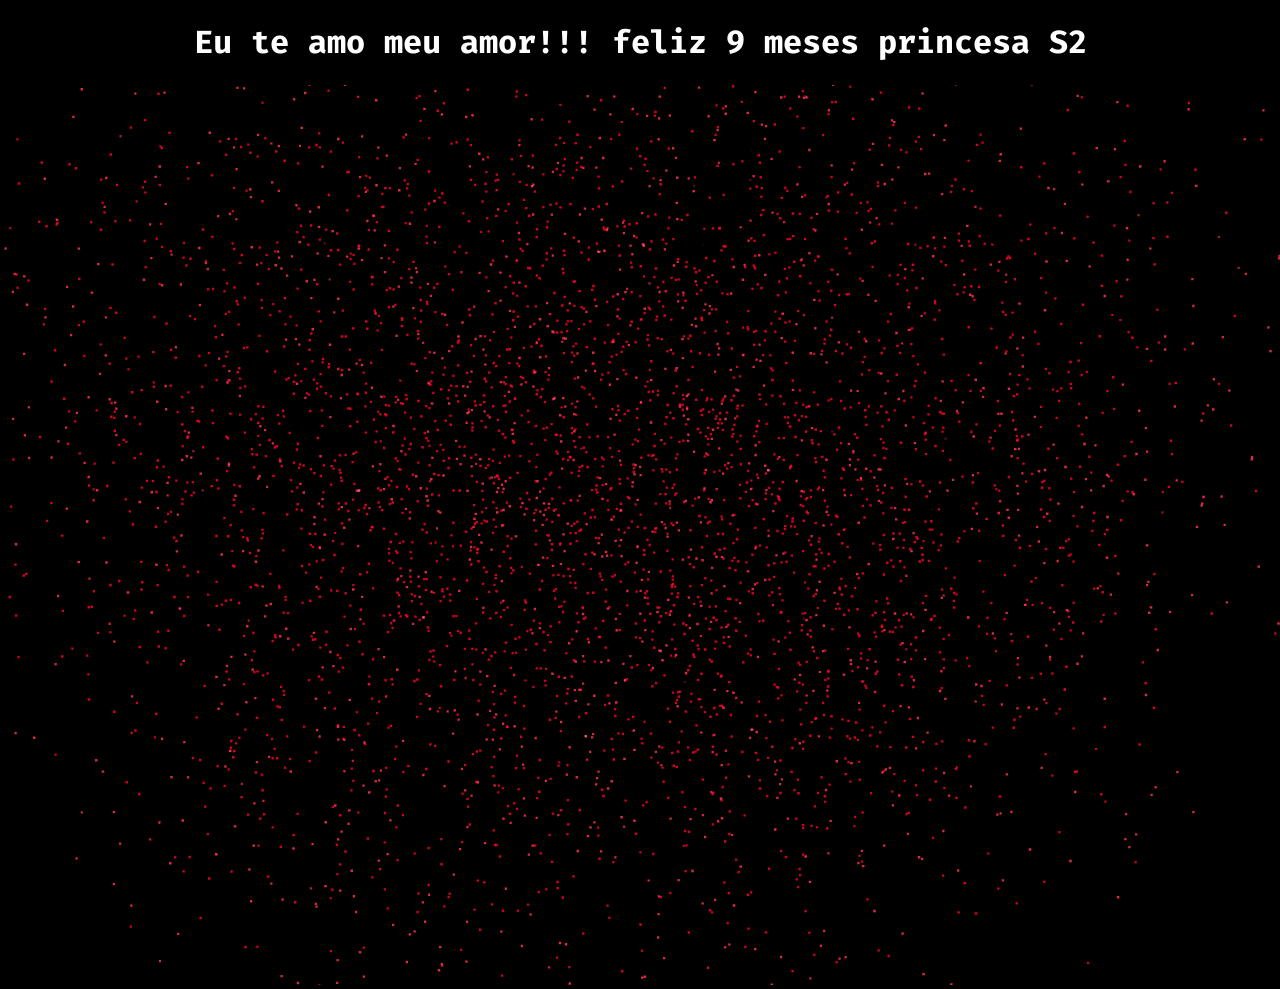
==== index.html @ 822f6cc8 "m" ====
<!DOCTYPE html>
<html lang="en">
  <head>
    <meta charset="UTF-8">
    <meta name="viewport" content="width=device-width, initial-scale=1.0">
    <link rel="stylesheet" href="heart-particle.css">
    <title>Document</title>
  </head>
  <body>
    <h1>Eu te amo meu amor!!! feliz 9 meses princesa S2</h1>
    <img id="valentines" src="[data-uri]">

    <script src="next-particle.js"></script>

    <script src="heart-particle.js"></script>
  </body>
</html>
---- heart-particle.css ----
@import url('https://fonts.googleapis.com/css2?family=Fira+Code:wght@300..700&display=swap');

html, body {
  margin: 0;
  background: #000;
  overflow: hidden;
}

img {
  display: none;
}


.dribbble {
  position: fixed;
  display: block;
  right: 20px;
  bottom: 20px;
}
.dribbble img {
  display: block;
  height: 28px;
}
.twitter {
  position: fixed;
  display: block;
  right: 64px;
  bottom: 14px;
}
.twitter svg {
  width: 32px;
  height: 32px;
  fill: #1da1f2;
}

h1 {
  color:white;
  font-family: "Fira Code", monospace;
  text-align: center;
}
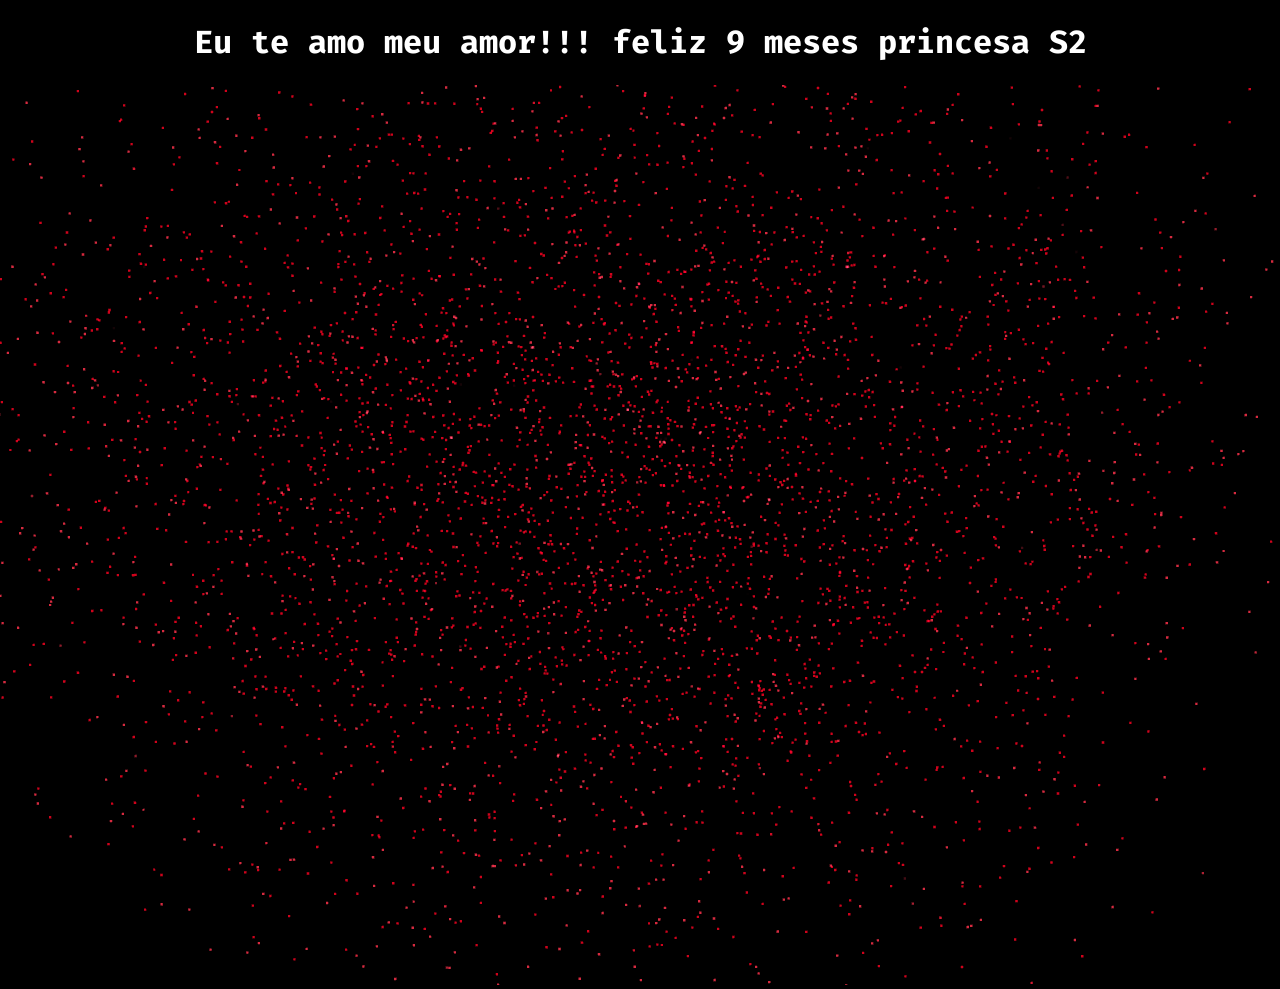
==== commit 1db94afe: "m" ====
--- a/index.html
+++ b/index.html
@@ -4,7 +4,7 @@
     <meta charset="UTF-8">
     <meta name="viewport" content="width=device-width, initial-scale=1.0">
     <link rel="stylesheet" href="heart-particle.css">
-    <title>Document</title>
+    <title>FOR ANA LUIZAAAAAAAAA</title>
   </head>
   <body>
     <h1>Eu te amo meu amor!!! feliz 9 meses princesa S2</h1>
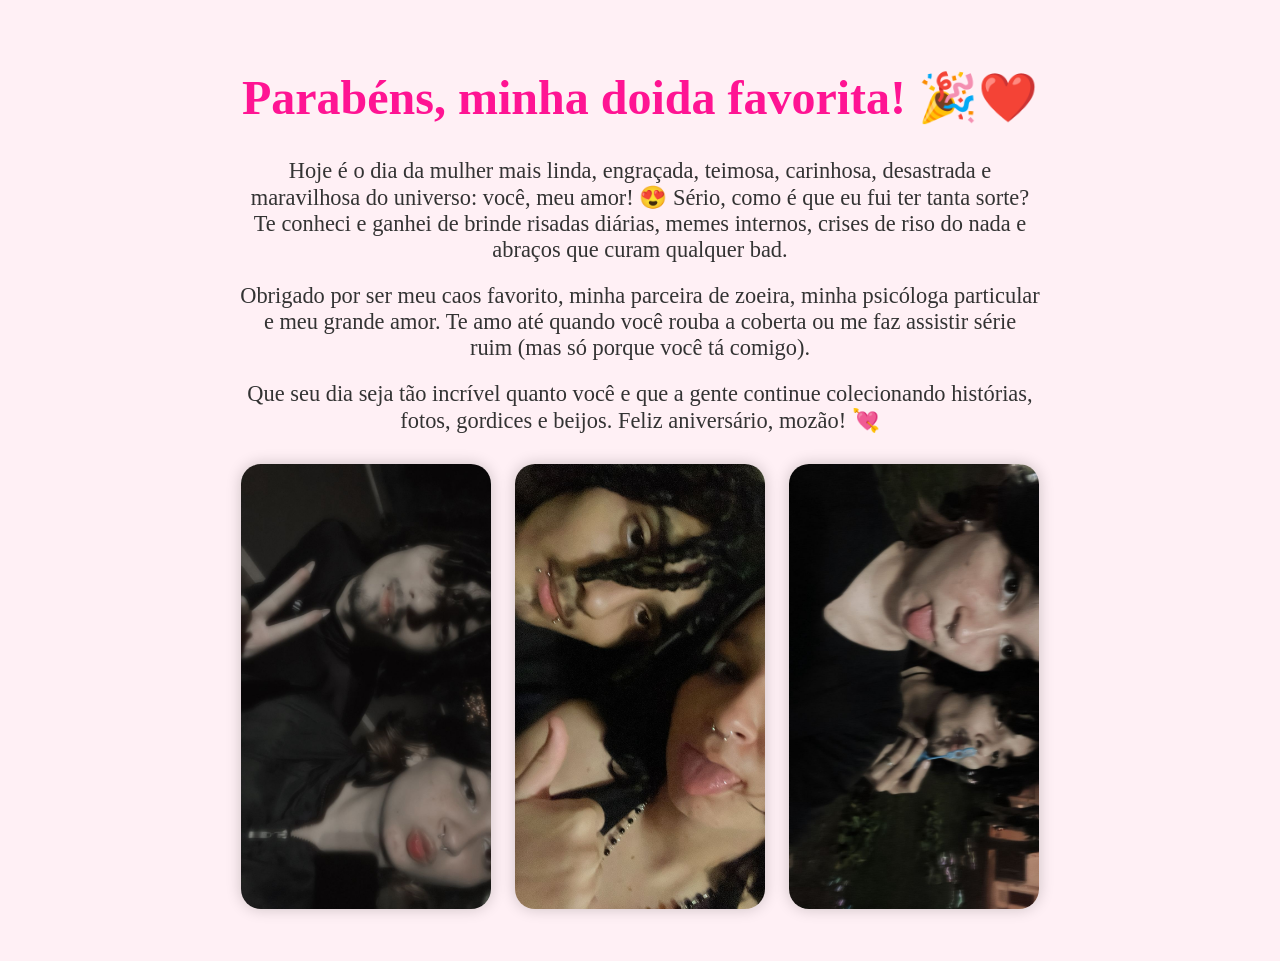
==== commit 5bc71fba: "Update and rename aniv meu momo.html to index.html" ====
--- a/index.html
+++ b/index.html
@@ -1,17 +1,53 @@
-<!DOCTYPE html>
-<html lang="en">
-  <head>
-    <meta charset="UTF-8">
-    <meta name="viewport" content="width=device-width, initial-scale=1.0">
-    <link rel="stylesheet" href="heart-particle.css">
-    <title>FOR ANA LUIZAAAAAAAAA</title>
-  </head>
-  <body>
-    <h1>Eu te amo meu amor!!! feliz 9 meses princesa S2</h1>
-    <img id="valentines" src="[data-uri]">
-
-    <script src="next-particle.js"></script>
-
-    <script src="heart-particle.js"></script>
-  </body>
-</html>+<!DOCTYPE html>
+<html lang="pt-BR">
+<head>
+  <meta charset="UTF-8">
+  <title>Aniversário da Minha Mozão</title>
+  <style>
+    body {
+      font-family: "Comic Sans MS", cursive;
+      background: #fff0f5;
+      color: #333;
+      text-align: center;
+      padding: 30px;
+    }
+    h1 {
+      font-size: 3em;
+      color: #ff1493;
+    }
+    p {
+      font-size: 1.4em;
+      max-width: 800px;
+      margin: 20px auto;
+    }
+    .gallery img {
+      width: 250px;
+      margin: 10px;
+      border-radius: 20px;
+      box-shadow: 0 0 15px rgba(0,0,0,0.2);
+    }
+  </style>
+</head>
+<body>
+  <h1>Parabéns, minha doida favorita! 🎉❤️</h1>
+  <p>
+    Hoje é o dia da mulher mais linda, engraçada, teimosa, carinhosa, desastrada e maravilhosa do universo:
+    você, meu amor! 😍 Sério, como é que eu fui ter tanta sorte? 
+    Te conheci e ganhei de brinde risadas diárias, memes internos, crises de riso do nada e abraços que curam qualquer bad.
+  </p>
+  <p>
+    Obrigado por ser meu caos favorito, minha parceira de zoeira, minha psicóloga particular e meu grande amor.
+    Te amo até quando você rouba a coberta ou me faz assistir série ruim (mas só porque você tá comigo).
+  </p>
+  <p>
+    Que seu dia seja tão incrível quanto você e que a gente continue colecionando histórias, fotos, gordices e beijos.
+    Feliz aniversário, mozão! 💘
+  </p>
+
+  <div class="gallery">
+    <img src="foto1.jpeg" alt="Nós dois rindo juntos">
+    <img src="foto2.jpeg" alt="Aquele rolê aleatório">
+    <img src="foto3.jpeg" alt="Selfie fofa">
+  </div>
+</body>
+</html>
